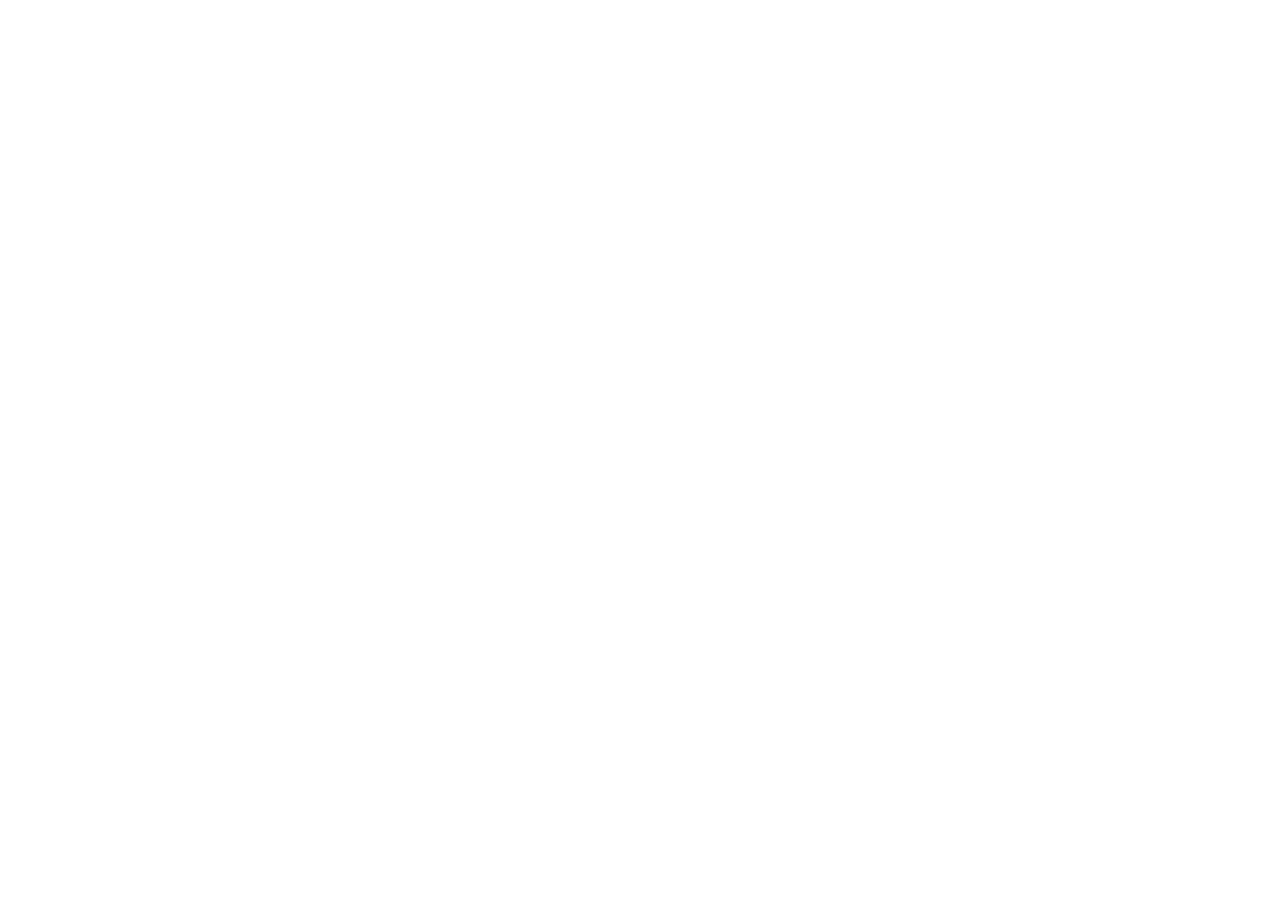
==== src/profile.html @ 30cb18f8 "Projeto" ====
<!DOCTYPE html>
<html lang="en">
<head>
    <meta charset="UTF-8">
    <meta name="viewport" content="width=device-width, initial-scale=1.0">
    <title>Document</title>
</head>
<body>
    
</body>
</html>
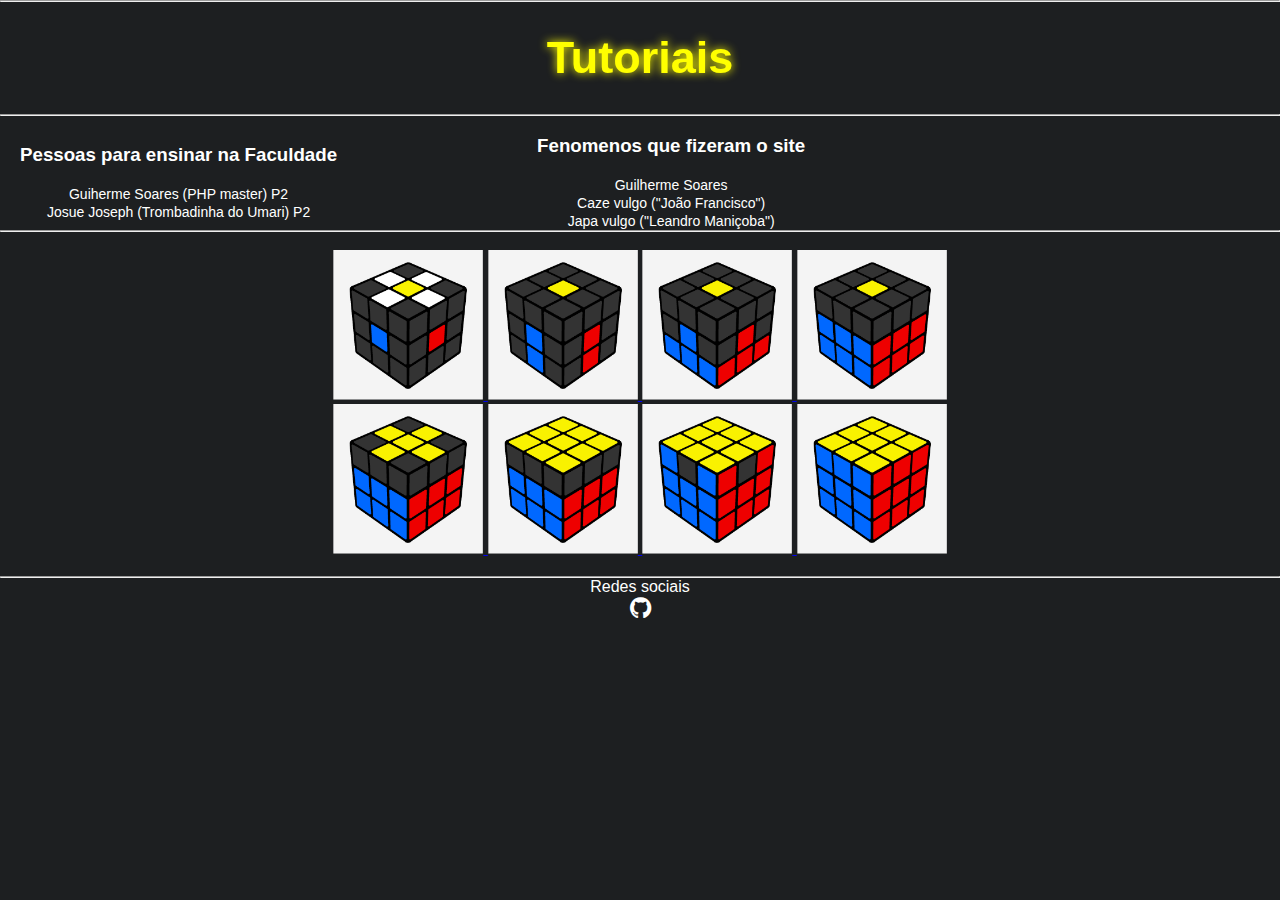
==== commit c7ce8a14: "Projeto" ====
--- a/src/profile.html
+++ b/src/profile.html
@@ -3,9 +3,74 @@
 <head>
     <meta charset="UTF-8">
     <meta name="viewport" content="width=device-width, initial-scale=1.0">
-    <title>Document</title>
+    <title>Profile</title>
+    <link rel="stylesheet" href="/css/profile.css">
+    <link rel="stylesheet" href="https://cdnjs.cloudflare.com/ajax/libs/font-awesome/4.7.0/css/font-awesome.min.css">
 </head>
 <body>
+    <div class="titulo">
+        <hr>
+        <h1>Tutoriais</h1>
+        <hr>
+    </div>
+    <div class="conteiner">
+        <div>
+        <h3 style="color: white;">Pessoas para ensinar na Faculdade</h3>
+        <span style="color: white; font-size: 14px;">Guiherme Soares (PHP master) P2</span>
+        <br>
+        <span style="color: white; font-size: 14px;">Josue Joseph (Trombadinha do Umari) P2</span>
+        </div>
+        <div style="margin-left:200px;">
+            <h3 style="color: white;">Fenomenos que fizeram o site</h3>
+            <span style="color: white; font-size: 14px;">Guilherme Soares</span>
+            <br>
+            <span style="color: white; font-size: 14px;">Caze vulgo ("João Francisco")</span>
+            <br>
+            <span style="color: white; font-size: 14px;">Japa vulgo ("Leandro Maniçoba")</span>
+        </div>
+        
+    </div>
+    <hr>
+    <div class="class">
+
+    </div>
+    <div>
+        <br>
+        <a href="https://www.youtube.com/watch?v=CNHOWsQes7w&ab_channel=RenanCerpe" target="_blank">
+            <img src="/assets/metodo-basico-cubo-magico-01.webp" alt="" class="conteiner-image"> 
+        </a>
+        
+        <a href="https://www.youtube.com/watch?v=jVciPHWqIpQ&t=262s&ab_channel=RenanCerpe" target="_blank">
+            <img src="/assets/metodo-avancado-cruz-02.webp" alt="" class="conteiner-image">
+        </a>
+        <a href="https://www.youtube.com/watch?v=tpnbwqHFyCw&t=636s&ab_channel=RenanCerpe" target="_blank">
+            <img src="/assets/metodo-basico-cubo-magico-03.webp" alt="" class="conteiner-image">
+        </a>
+        <a href="https://www.youtube.com/watch?v=uB1szuiQETQ&t=330s&ab_channel=RenanCerpe" target="_blank">
+            <img src="/assets/metodo-avancado-f2l-02.webp" alt="" class="conteiner-image">
+        </a>
+    </div>
+    <div>
+        <a href="https://www.youtube.com/watch?v=4gzlzxbam4Y&ab_channel=RenanCerpe" target="_blank">
+            <img src="/assets/metodo-basico-cubo-magico-05.webp" alt="" class="conteiner-image">
+        </a>
+        <a href="https://www.youtube.com/watch?v=JsS-619lLz0&t=322s&ab_channel=RenanCerpe" target="_blank">
+            <img src="/assets/metodo-avancado-oll-01.webp" alt="" class="conteiner-image">
+        </a>
+        <a href="https://www.youtube.com/watch?v=mSHSU84BTwI&ab_channel=RenanCerpe" target="_blank">
+            <img src="/assets/metodo-basico-cubo-magico-07.webp" alt="" class="conteiner-image">
+        </a>
+        <a href="https://www.youtube.com/watch?v=RAvMGnXazlc&ab_channel=RenanCerpe" target="_blank">
+            <img src="/assets/metodo-avancado-pll-01.webp" alt="" class="conteiner-image">
+        </a>
+    </div>
+    <br>
+    <hr>
+    <span style="color: white;">Redes sociais</span>
+    <br>
+    <a href="https://github.com/Guiabreu1002/ProjetoHTML">
+        <i class="fa fa-github" style="color: white; font-size: 25px;"></i>
+    </a>
     
 </body>
 </html>--- a/css/profile.css
+++ b/css/profile.css
@@ -0,0 +1,27 @@
+body {
+    font-family: Arial, Helvetica, sans-serif;
+    margin: 0;
+    padding: 0;
+    text-align: center;
+    background-color:#1d1f21;
+}
+hr {
+    margin: 0;
+}
+.titulo h1 {
+    font-size: 45px;
+    color: yellow;
+    filter: drop-shadow(0 0 5px yellow);
+}
+.conteiner {
+    display: flex;
+    align-items: center;
+    margin-left: 20px;
+}
+.conteiner-image {
+    width: 150px;
+    height: auto;
+}
+html {
+    scroll-behavior: smooth;
+}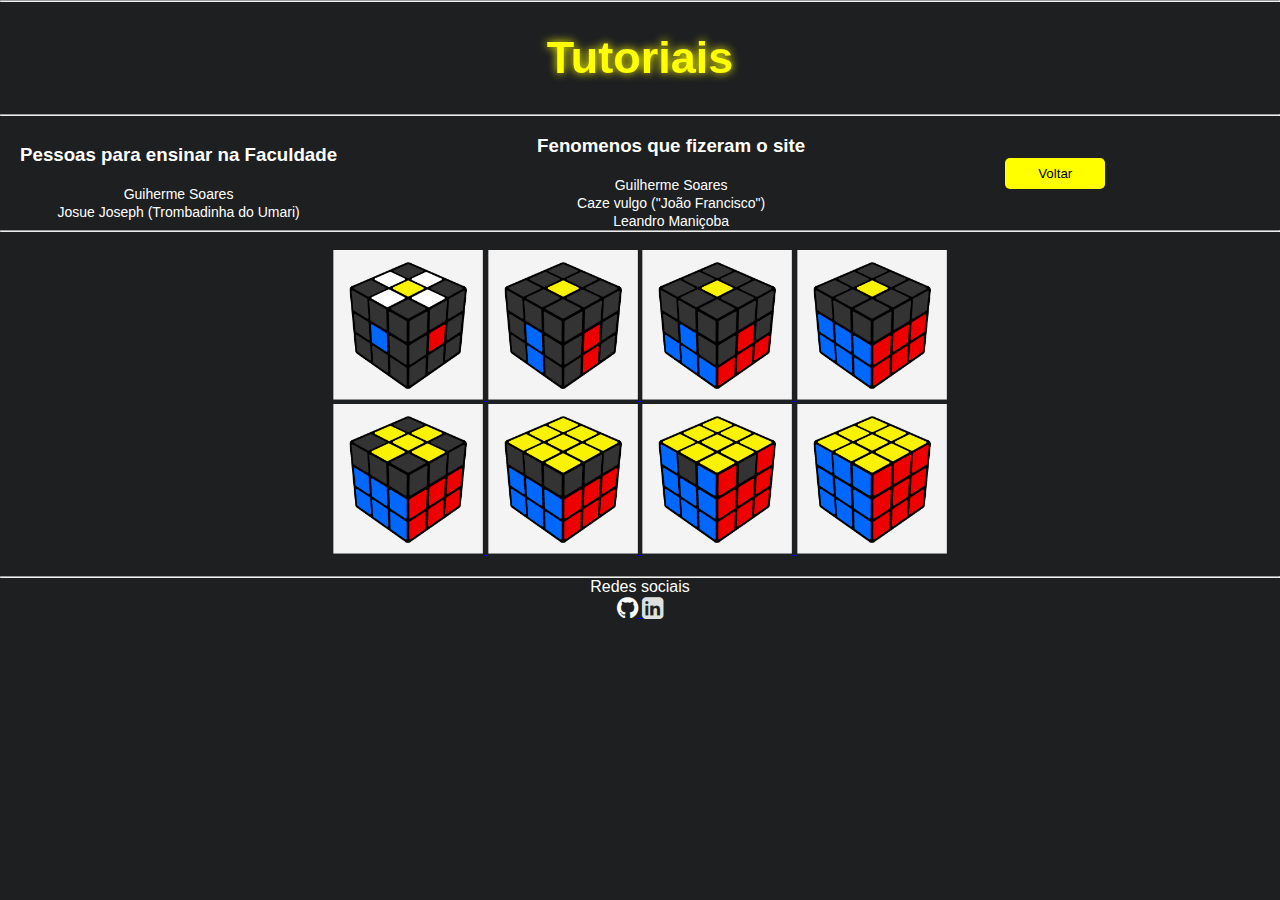
==== commit ff8d5bd3: "Projeto" ====
--- a/src/profile.html
+++ b/src/profile.html
@@ -16,9 +16,9 @@
     <div class="conteiner">
         <div>
         <h3 style="color: white;">Pessoas para ensinar na Faculdade</h3>
-        <span style="color: white; font-size: 14px;">Guiherme Soares (PHP master) P2</span>
+        <span style="color: white; font-size: 14px;">Guiherme Soares</span>
         <br>
-        <span style="color: white; font-size: 14px;">Josue Joseph (Trombadinha do Umari) P2</span>
+        <span style="color: white; font-size: 14px;">Josue Joseph (Trombadinha do Umari)</span>
         </div>
         <div style="margin-left:200px;">
             <h3 style="color: white;">Fenomenos que fizeram o site</h3>
@@ -26,44 +26,45 @@
             <br>
             <span style="color: white; font-size: 14px;">Caze vulgo ("João Francisco")</span>
             <br>
-            <span style="color: white; font-size: 14px;">Japa vulgo ("Leandro Maniçoba")</span>
+            <span style="color: white; font-size: 14px;">Leandro Maniçoba</span>
         </div>
-        
+        <div style="margin-left: 200px;">
+            <a href="/src/index.html">
+                <button id="botao">Voltar</button>
+            </a>
+        </div>
+
     </div>
     <hr>
-    <div class="class">
-
-    </div>
-    <div>
-        <br>
-        <a href="https://www.youtube.com/watch?v=CNHOWsQes7w&ab_channel=RenanCerpe" target="_blank">
-            <img src="/assets/metodo-basico-cubo-magico-01.webp" alt="" class="conteiner-image"> 
-        </a>
-        
-        <a href="https://www.youtube.com/watch?v=jVciPHWqIpQ&t=262s&ab_channel=RenanCerpe" target="_blank">
-            <img src="/assets/metodo-avancado-cruz-02.webp" alt="" class="conteiner-image">
-        </a>
-        <a href="https://www.youtube.com/watch?v=tpnbwqHFyCw&t=636s&ab_channel=RenanCerpe" target="_blank">
-            <img src="/assets/metodo-basico-cubo-magico-03.webp" alt="" class="conteiner-image">
-        </a>
-        <a href="https://www.youtube.com/watch?v=uB1szuiQETQ&t=330s&ab_channel=RenanCerpe" target="_blank">
-            <img src="/assets/metodo-avancado-f2l-02.webp" alt="" class="conteiner-image">
-        </a>
-    </div>
-    <div>
-        <a href="https://www.youtube.com/watch?v=4gzlzxbam4Y&ab_channel=RenanCerpe" target="_blank">
-            <img src="/assets/metodo-basico-cubo-magico-05.webp" alt="" class="conteiner-image">
-        </a>
-        <a href="https://www.youtube.com/watch?v=JsS-619lLz0&t=322s&ab_channel=RenanCerpe" target="_blank">
-            <img src="/assets/metodo-avancado-oll-01.webp" alt="" class="conteiner-image">
-        </a>
-        <a href="https://www.youtube.com/watch?v=mSHSU84BTwI&ab_channel=RenanCerpe" target="_blank">
-            <img src="/assets/metodo-basico-cubo-magico-07.webp" alt="" class="conteiner-image">
-        </a>
-        <a href="https://www.youtube.com/watch?v=RAvMGnXazlc&ab_channel=RenanCerpe" target="_blank">
-            <img src="/assets/metodo-avancado-pll-01.webp" alt="" class="conteiner-image">
-        </a>
-    </div>
+        <div>
+            <br>
+            <a href="https://www.youtube.com/watch?v=CNHOWsQes7w&ab_channel=RenanCerpe" target="_blank">
+                <img src="/assets/metodo-basico-cubo-magico-01.webp" alt="Passo 1" class="conteiner-image">
+            </a>
+            <a href="https://www.youtube.com/watch?v=jVciPHWqIpQ&t=262s&ab_channel=RenanCerpe" target="_blank">
+                <img src="/assets/metodo-avancado-cruz-02.webp" alt="" class="conteiner-image">
+            </a>
+            <a href="https://www.youtube.com/watch?v=tpnbwqHFyCw&t=636s&ab_channel=RenanCerpe" target="_blank">
+                <img src="/assets/metodo-basico-cubo-magico-03.webp" alt="" class="conteiner-image">
+            </a>
+            <a href="https://www.youtube.com/watch?v=uB1szuiQETQ&t=330s&ab_channel=RenanCerpe" target="_blank">
+                <img src="/assets/metodo-avancado-f2l-02.webp" alt="" class="conteiner-image">
+            </a>
+        </div>
+        <div class="container">
+            <a href="https://www.youtube.com/watch?v=4gzlzxbam4Y&ab_channel=RenanCerpe" target="_blank">
+                <img src="/assets/metodo-basico-cubo-magico-05.webp" alt="" class="conteiner-image">
+            </a>
+            <a href="https://www.youtube.com/watch?v=JsS-619lLz0&t=322s&ab_channel=RenanCerpe" target="_blank">
+                <img src="/assets/metodo-avancado-oll-01.webp" alt="" class="conteiner-image">
+            </a>
+            <a href="https://www.youtube.com/watch?v=mSHSU84BTwI&ab_channel=RenanCerpe" target="_blank">
+                <img src="/assets/metodo-basico-cubo-magico-07.webp" alt="" class="conteiner-image">
+            </a>
+            <a href="https://www.youtube.com/watch?v=RAvMGnXazlc&ab_channel=RenanCerpe" target="_blank">
+                <img src="/assets/metodo-avancado-pll-01.webp" alt="" class="conteiner-image">
+            </a>
+        </div>
     <br>
     <hr>
     <span style="color: white;">Redes sociais</span>
@@ -71,6 +72,7 @@
     <a href="https://github.com/Guiabreu1002/ProjetoHTML">
         <i class="fa fa-github" style="color: white; font-size: 25px;"></i>
     </a>
+    <i class="fa fa-linkedin-square" style="color: rgb(223, 223, 223); font-size: 25px;"></i>
     
 </body>
 </html>--- a/css/profile.css
+++ b/css/profile.css
@@ -18,7 +18,18 @@
     align-items: center;
     margin-left: 20px;
 }
-.conteiner-image {
+#botao{
+    padding: 8px;
+    background-color: yellow;
+    width: 100px;
+    border-radius: 5px;
+    border: none;
+}
+#botao:hover {
+    background-color: rgba(255, 255, 0, 0.795);
+    cursor: pointer;
+}
+.conteiner-image{
     width: 150px;
     height: auto;
 }
